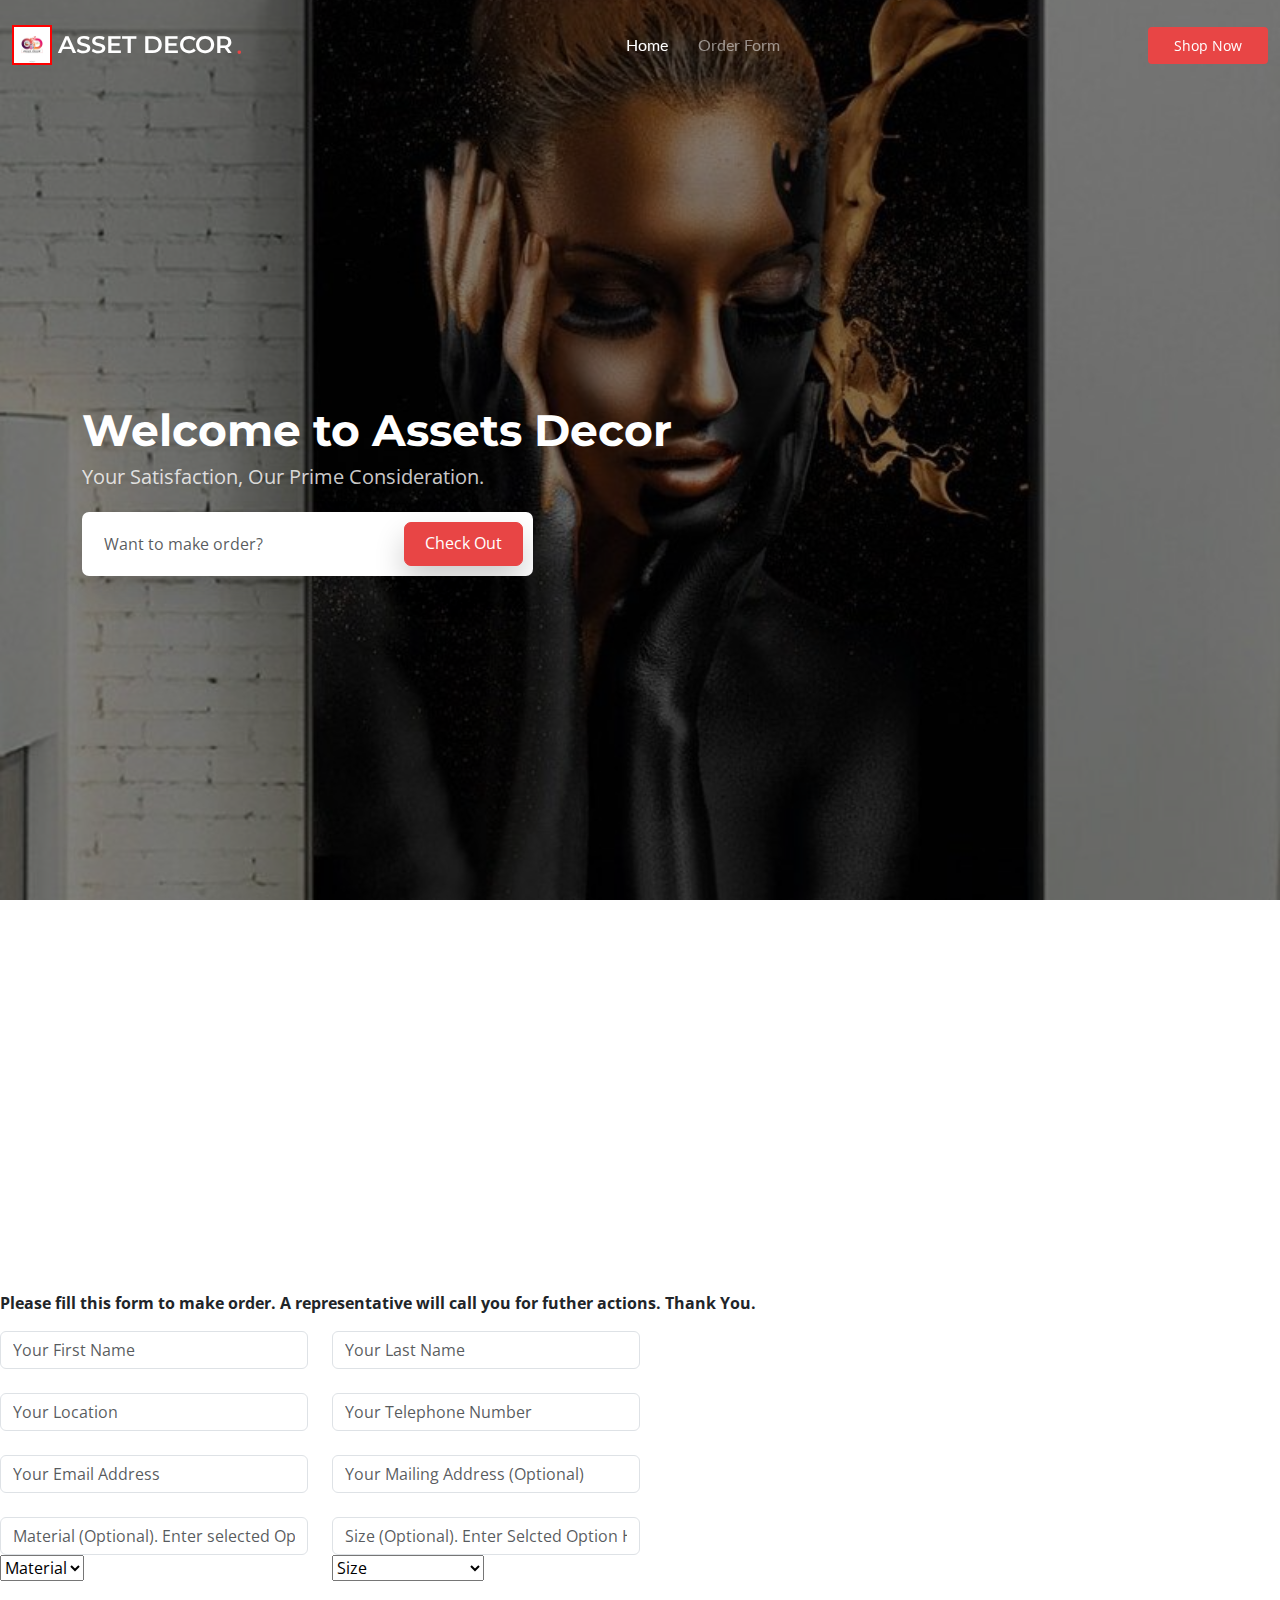
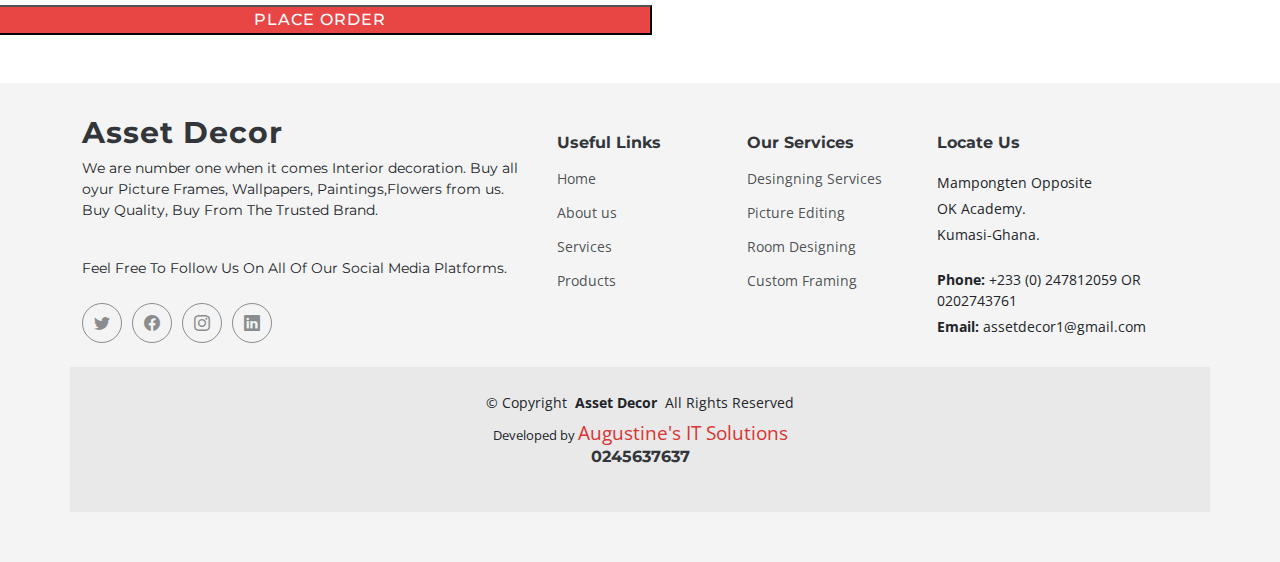
==== order.html @ 646a0646 "Add files via upload" ====
<!DOCTYPE html>
<html lang="en">

<head>
  <meta charset="utf-8">
  <meta content="width=device-width, initial-scale=1.0" name="viewport">

  <title>Asset Decor - Order Form Page</title>
  <meta content="" name="description">
  <meta content="" name="keywords">

  <!-- Favicons -->
  <link href="assets/img/logo.jpg" rel="icon">
  <link href="assets/img/logo.jpg" rel="apple-touch-icon">

  <!-- Fonts -->
  <link href="https://fonts.googleapis.com" rel="preconnect">
  <link href="https://fonts.gstatic.com" rel="preconnect" crossorigin>
  <link href="https://fonts.googleapis.com/css2?family=Open+Sans:ital,wght@0,300;0,400;0,500;0,600;0,700;0,800;1,300;1,400;1,500;1,600;1,700;1,800&family=Montserrat:ital,wght@0,100;0,200;0,300;0,400;0,500;0,600;0,700;0,800;0,900;1,100;1,200;1,300;1,400;1,500;1,600;1,700;1,800;1,900&family=Lato:ital,wght@0,100;0,300;0,400;0,700;0,900;1,100;1,300;1,400;1,700;1,900&display=swap" rel="stylesheet">

  <!-- Vendor CSS Files -->
  <link href="assets/vendor/bootstrap/css/bootstrap.min.css" rel="stylesheet">
  <link href="assets/vendor/bootstrap-icons/bootstrap-icons.css" rel="stylesheet">
  <link href="assets/vendor/glightbox/css/glightbox.min.css" rel="stylesheet">
  <link href="assets/vendor/swiper/swiper-bundle.min.css" rel="stylesheet">
  <link href="assets/vendor/aos/aos.css" rel="stylesheet">

  <!-- Template Main CSS File -->
  <link href="assets/css/main.css" rel="stylesheet">

  <!-- =======================================================
  * Template Name: Append
  * Template URL: https://bootstrapmade.com/append-bootstrap-website-template/
  * Updated: Mar 17 2024 with Bootstrap v5.3.3
  * Author: BootstrapMade.com
  * License: https://bootstrapmade.com/license/
  ======================================================== -->
</head>

<body class="index-page" data-bs-spy="scroll" data-bs-target="#navmenu">

  <!-- ======= Header ======= -->
  <header id="header" class="header fixed-top d-flex align-items-center">
    <div class="container-fluid d-flex align-items-center justify-content-between">

      <a href="index.html" class="logo d-flex align-items-center me-auto me-xl-0">
        <!-- Uncomment the line below if you also wish to use an image logo -->
         <img src="assets/img/logo.jpg" alt="" height="500px">

        <h1>ASSET DECOR</h1>
        <span>.</span>
      </a>

      <!-- Nav Menu -->
      <nav id="navmenu" class="navmenu">
        <ul>
          <li><a href="#hero" class="active">Home</a></li>
          <li><a href="#order">Order Form</a></li>
          
         <!--<li class="dropdown has-dropdown"><a href="#"><span>Dropdown</span> <i class="bi bi-chevron-down"></i></a>
            <ul class="dd-box-shadow">
              <li><a href="#">Dropdown 1</a></li>
              <li class="dropdown has-dropdown"><a href="#"><span>Deep Dropdown</span> <i class="bi bi-chevron-down"></i></a>
                <ul class="dd-box-shadow">
                  <li><a href="#">Deep Dropdown 1</a></li>
                  <li><a href="#">Deep Dropdown 2</a></li>
                  <li><a href="#">Deep Dropdown 3</a></li>
                  <li><a href="#">Deep Dropdown 4</a></li>
                  <li><a href="#">Deep Dropdown 5</a></li>
                </ul>
              </li>
              <li><a href="#">Dropdown 2</a></li>
              <li><a href="#">Dropdown 3</a></li>
              <li><a href="#">Dropdown 4</a></li>
            </ul>
          </li> --> 
          
        </ul>

        <i class="mobile-nav-toggle d-xl-none bi bi-list"></i>
      </nav><!-- End Nav Menu -->

      <a class="btn-getstarted" href="index.html#portfolio">Shop Now</a>

    

    </div>
  </header><!-- End Header -->

  <main id="main">

    <!-- Hero Section - Home Page -->
    <section id="hero" class="hero">

      <img src="assets/img/IMG_9857.JPG" alt="" data-aos="fade-in">

      <div class="container">
        <div class="row">
          <div class="col-lg-10">
            <h2 data-aos="fade-up" data-aos-delay="100">Welcome to Assets Decor</h2>
            <p data-aos="fade-up" data-aos-delay="200">Your Satisfaction, Our Prime Consideration.</p>
          </div>
          <div class="col-lg-5">
            <form action="#order" class="sign-up-form d-flex" data-aos="fade-up" data-aos-delay="300">
              <input type="text" class="form-control" placeholder="Want to make order?">
              <input type="submit" class="btn btn-primary" value="Check Out">
            </form>
          </div>
        </div>
      </div>

    </section><!-- End Hero Section -->

  <main id="main">

    <!-- Page Title -->
    <div data-aos="fade" class="page-title" id="order">
      <div class="heading">
        <div class="container">
          <div class="row d-flex justify-content-center text-center">
            <div class="col-lg-8">
              <h1>Make An Order</h1>
              <p>Please fill the form below to make order for this product from Assets Decor. A representative will contact you for 
                futher actions to complete the request. Thank You.
              </p>
            </div>
          </div>
        </div>
      </div>
      <nav class="breadcrumbs">
        <div class="container">
          <ol>
            <li><a href="index.html">Home</a></li>
            <li class="current">Order Form.</li>
            
          </ol>
        </div>
        
      </nav>
    </div><br><br><!-- End Page Title -->
    <p><strong>Please fill this form to make order. A representative will call you for futher actions. Thank You.</strong></p>

   
  
    <form class="vertical-form" action="https://submit-form.com/ZeLQYq51j">
        <div class="col-lg-6">
         
            <div class="row gy-4">
  
              <div class="col-md-6">
                <input type="text" name="name" class="form-control" placeholder="Your First Name" required>
              </div>
  
              
              <div class="col-md-6">
                <input type="text" name="name" class="form-control" placeholder="Your Last Name" required>
              </div>
  
              
              <div class="col-md-6">
                <input type="text" name="name" class="form-control" placeholder="Your Location" required>
              </div>
  
              
              <div class="col-md-6">
                <input type="text" name="name" class="form-control" placeholder="Your Telephone Number" required>
              </div>
  
              <div class="col-md-6 ">
                <input type="email" class="form-control" name="email" placeholder="Your Email Address" required>
              </div>

              <div class="col-md-6 ">
                <input type="text" class="form-control" name="email" placeholder="Your Mailing Address (Optional)">
              </div>

              
              
              <div class="col-md-6 ">
                <input type="text" class="form-control" name="email" placeholder="Material (Optional). Enter selected Option Here">
                <select>
                    <option hidden>Material</option>
                    <option>Glass</option>
                    <option>Wood</option>
                    <option>Canvas</option>
                </select>
            </div>


              <div class="col-md-6 ">
                <input type="text" class="form-control" name="email" placeholder="Size (Optional). Enter Selcted Option Here">
                <select>
                    <option hidden>Size</option>
                    <option>A3 (12x16 inches)</option>
                    <option>A4</option>
                    <option>20x30</option>
                    <option>16x20</option>
                    <option>15x19</option>
                    <option>20x24</option>
                    <option>16x24</option>
                </select>
            </div>

              <button type="submit" class="submitted-form">PLACE ORDER</button>
            </form>
    </div>
    
    </div>

  </div>
  

</section><br><br><!-- End Contact Section -->
     

  </main>

  <!-- ======= Footer ======= -->
  <footer id="footer" class="footer">

    <div class="container footer-top">
      <div class="row gy-4">
        <div class="col-lg-5 col-md-12 footer-about">
          <a href="index.html" class="logo d-flex align-items-center">
            <span>Asset Decor</span>
          </a>
          <p>We are number one when it comes Interior decoration. Buy all oyur Picture Frames, Wallpapers, Paintings,Flowers from us. Buy Quality, Buy From The Trusted Brand.
          </p><br>

          <p>Feel Free To Follow Us On All Of Our Social Media Platforms.</p>
          <div class="social-links d-flex mt-4">
            <a href=""><i class="bi bi-twitter"></i></a>
            <a href=""><i class="bi bi-facebook"></i></a>
            <a href=""><i class="bi bi-instagram"></i></a>
            <a href=""><i class="bi bi-linkedin"></i></a>
          </div>
        </div>

        <div class="col-lg-2 col-6 footer-links">
          <h4>Useful Links</h4>
          <ul>
            <li><a href="#hero" id="hero">Home</a></li>
            <li><a href="#about">About us</a></li>
            <li><a href="index.html#services">Services</a></li>
            <li><a href="index.html#portfolio">Products</a></li>
            
          </ul>
        </div>

        <div class="col-lg-2 col-6 footer-links">
          <h4>Our Services</h4>
          <ul>
            <li><a href="index.html#services">Desingning Services</a></li>
            <li><a href="index.html#services">Picture Editing</a></li>
            <li><a href="index.html#services">Room Designing</a></li>
            <li><a href="index.html#services">Custom Framing</a></li>
          </ul>
        </div>

        <div class="col-lg-3 col-md-12 footer-contact text-center text-md-start">
          <h4>Locate Us</h4>
          <p>Mampongten Opposite </p>
          <p>OK Academy.</p>
          <p>Kumasi-Ghana.</p>
          <p class="mt-4"><strong>Phone:</strong> <span>+233 (0) 247812059 OR 0202743761</span></p>
          <p><strong>Email:</strong> <span>assetdecor1@gmail.com</span></p>
        </div>

      </div>
    </div>

    <div class="container copyright text-center mt-4">
      <p>&copy; <span>Copyright</span> <strong class="px-1">Asset Decor</strong> <span>All Rights Reserved</span></p>
      <div class="credits">
        <!-- All the links in the footer should remain intact. -->
        <!-- You can delete the links only if you've purchased the pro version. -->
        <!-- Licensing information: https://bootstrapmade.com/license/ -->
        <!-- Purchase the pro version with working PHP/AJAX contact form: [buy-url] -->
        Developed by <span class="span">Augustine's IT Solutions</span>
        <h4>0245637637</h4>
      </div>
    </div>

  </footer><!-- End Footer -->

  <!-- Scroll Top Button -->
  <a href="#" id="scroll-top" class="scroll-top d-flex align-items-center justify-content-center"><i class="bi bi-arrow-up-short"></i></a>

  <!-- Preloader -->
  <div id="preloader">
    <div></div>
    <div></div>
    <div></div>
    <div></div>
  </div>

  <!-- Vendor JS Files -->
  <script src="assets/vendor/bootstrap/js/bootstrap.bundle.min.js"></script>
  <script src="assets/vendor/glightbox/js/glightbox.min.js"></script>
  <script src="assets/vendor/purecounter/purecounter_vanilla.js"></script>
  <script src="assets/vendor/imagesloaded/imagesloaded.pkgd.min.js"></script>
  <script src="assets/vendor/isotope-layout/isotope.pkgd.min.js"></script>
  <script src="assets/vendor/swiper/swiper-bundle.min.js"></script>
  <script src="assets/vendor/aos/aos.js"></script>
  <script src="assets/vendor/php-email-form/validate.js"></script>

  <!-- Template Main JS File -->
  <script src="assets/js/main.js"></script>

</body>

</html>
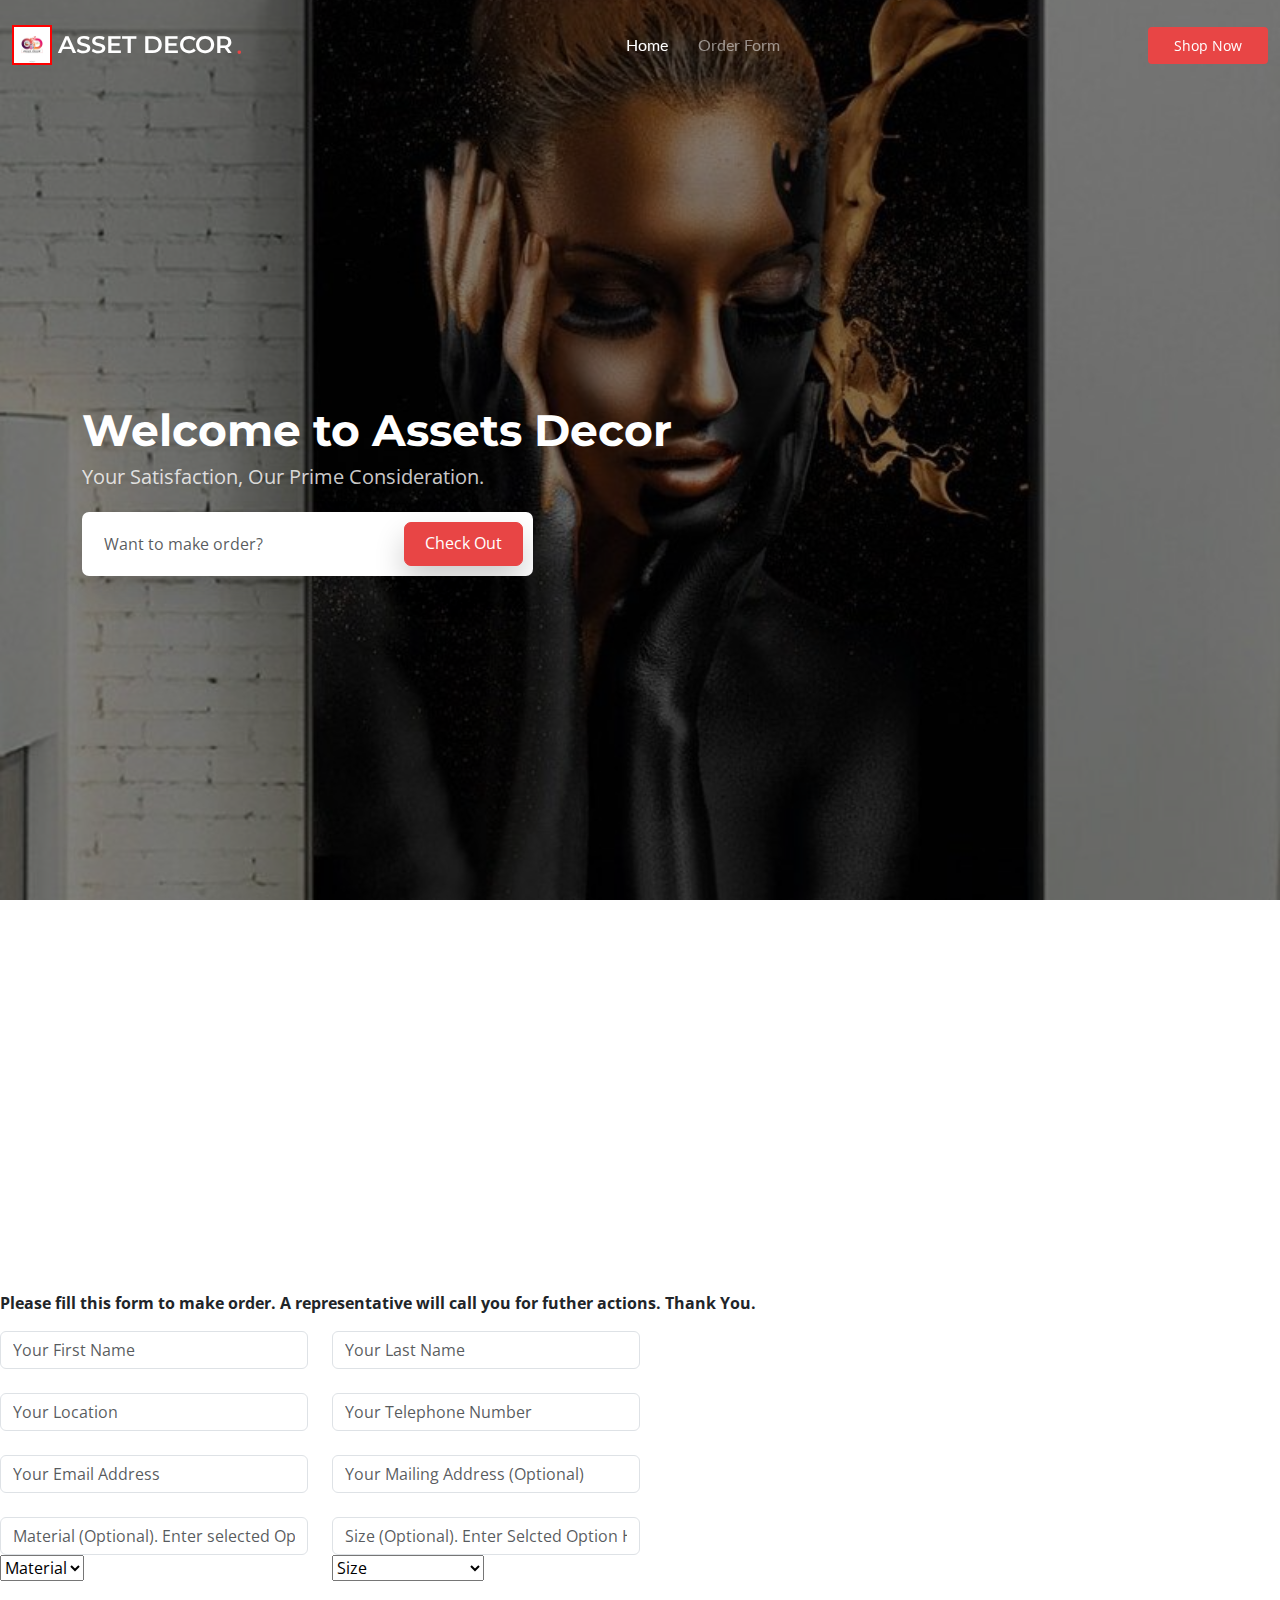
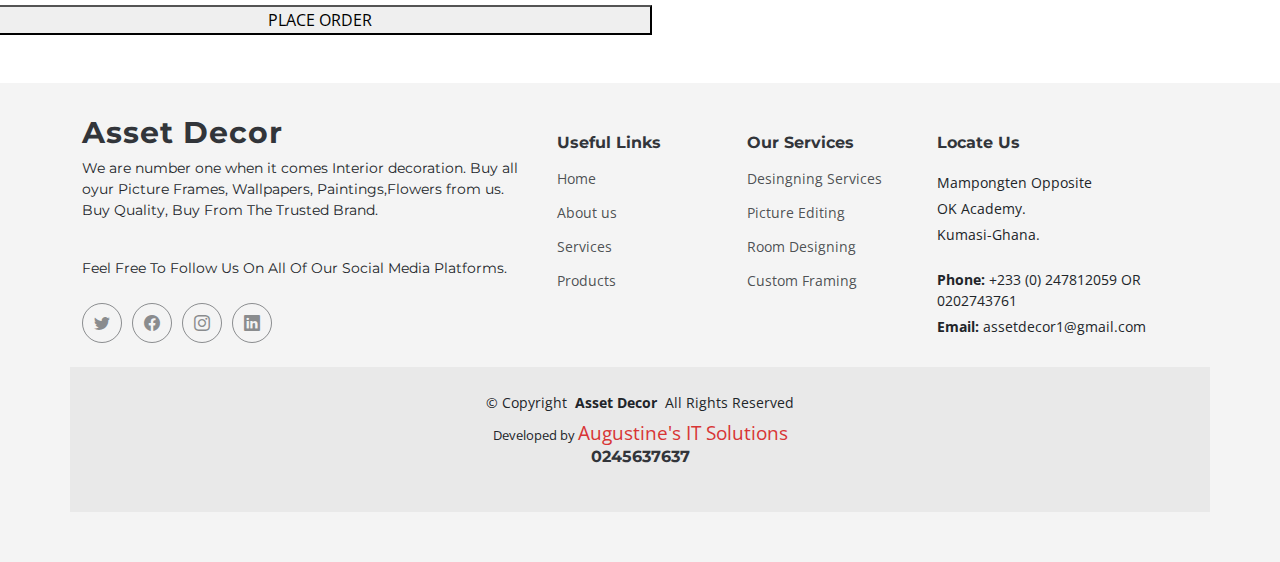
==== commit 8ddfe90a: "Update order.html" ====
--- a/order.html
+++ b/order.html
@@ -201,7 +201,7 @@
                 </select>
             </div>
 
-              <button type="submit" class="submitted-form">PLACE ORDER</button>
+              <button type="submit" class="but">PLACE ORDER</button>
             </form>
     </div>
     
@@ -309,4 +309,4 @@
 
 </body>
 
-</html>+</html>
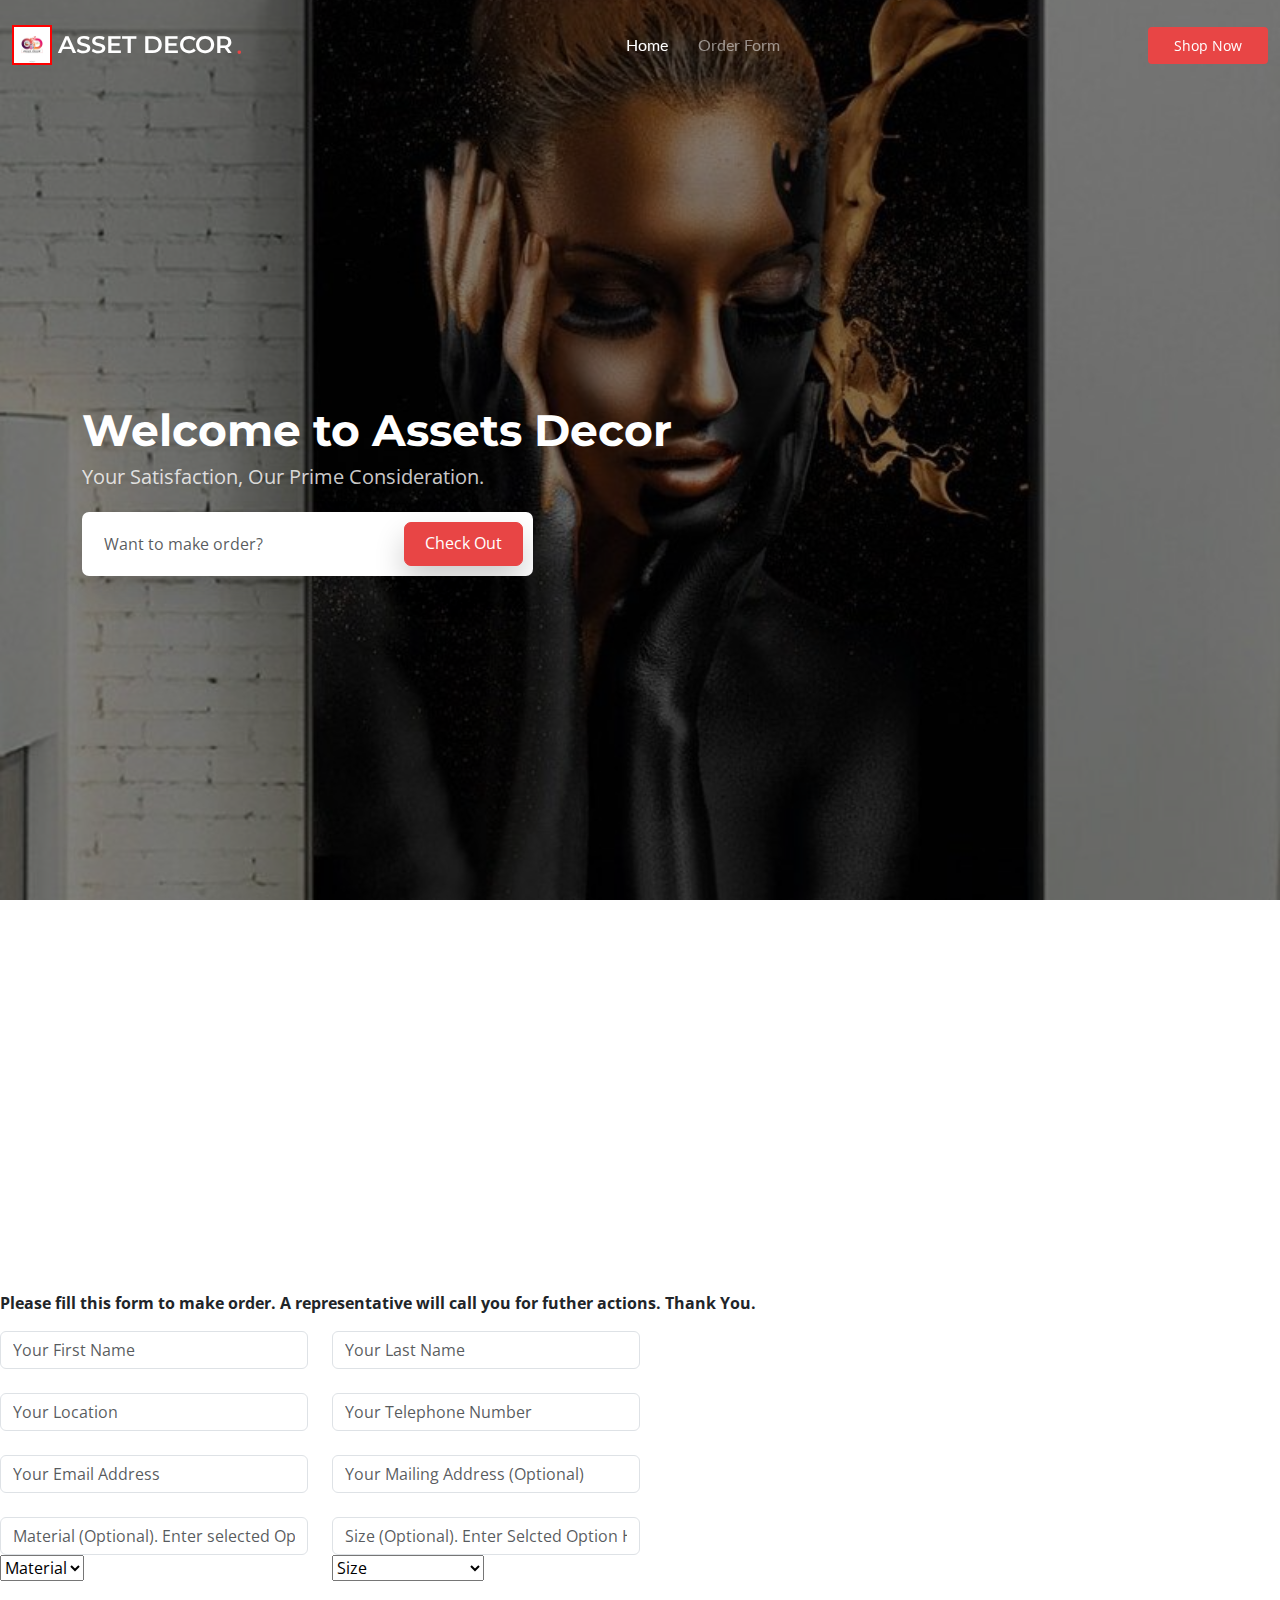
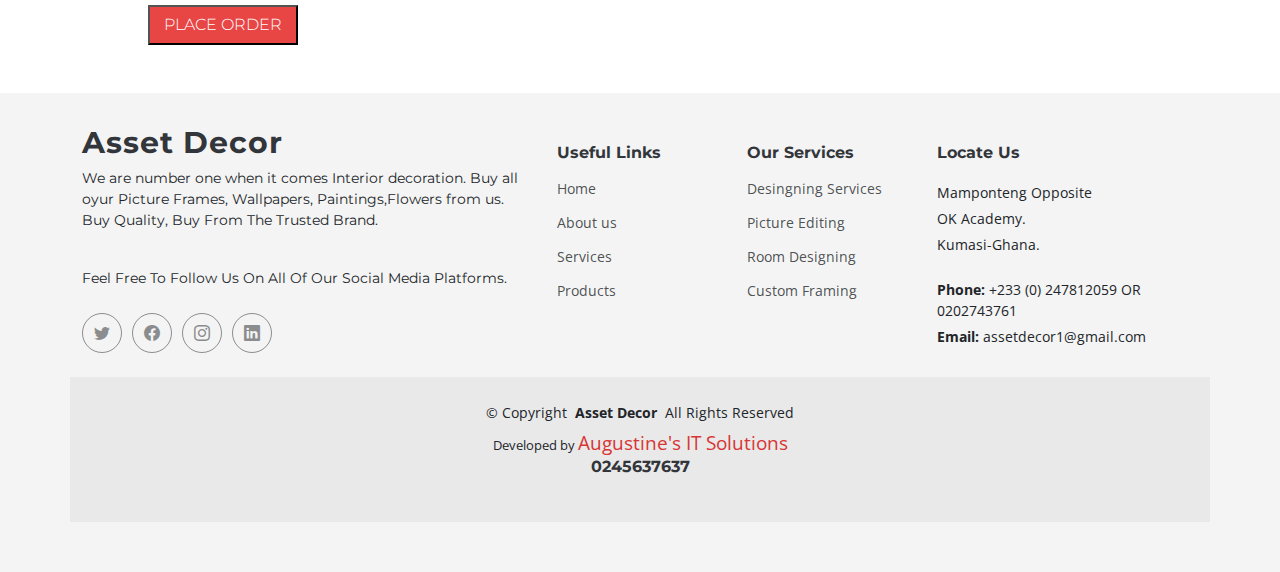
==== commit 38fbb871: "Update order.html" ====
--- a/order.html
+++ b/order.html
@@ -259,7 +259,7 @@
 
         <div class="col-lg-3 col-md-12 footer-contact text-center text-md-start">
           <h4>Locate Us</h4>
-          <p>Mampongten Opposite </p>
+          <p>Mamponteng Opposite </p>
           <p>OK Academy.</p>
           <p>Kumasi-Ghana.</p>
           <p class="mt-4"><strong>Phone:</strong> <span>+233 (0) 247812059 OR 0202743761</span></p>
--- a/assets/css/main.css
+++ b/assets/css/main.css
@@ -2981,3 +2981,30 @@
   padding-right: 19px;
   color: #fff;
 }
+
+
+
+.vertical-form .but 
+{
+  width: 150px;
+  height: 40px;
+  margin-left: 10rem;
+  background: var(--accent-color);
+  color: var(--contrast-color);
+  font-family: var(--heading-font);
+  font-weight: 300;
+  
+  letter-spacing: 0;
+  
+  transition: 0.3s;
+  display: inline-flex;
+  align-items: center;
+  justify-content: center;
+}
+
+.vertical-form .but:hover
+{
+  background: rgba(var(--accent-color-rgb), 0.8);
+  padding-right: 19px;
+  color: #fff;
+}
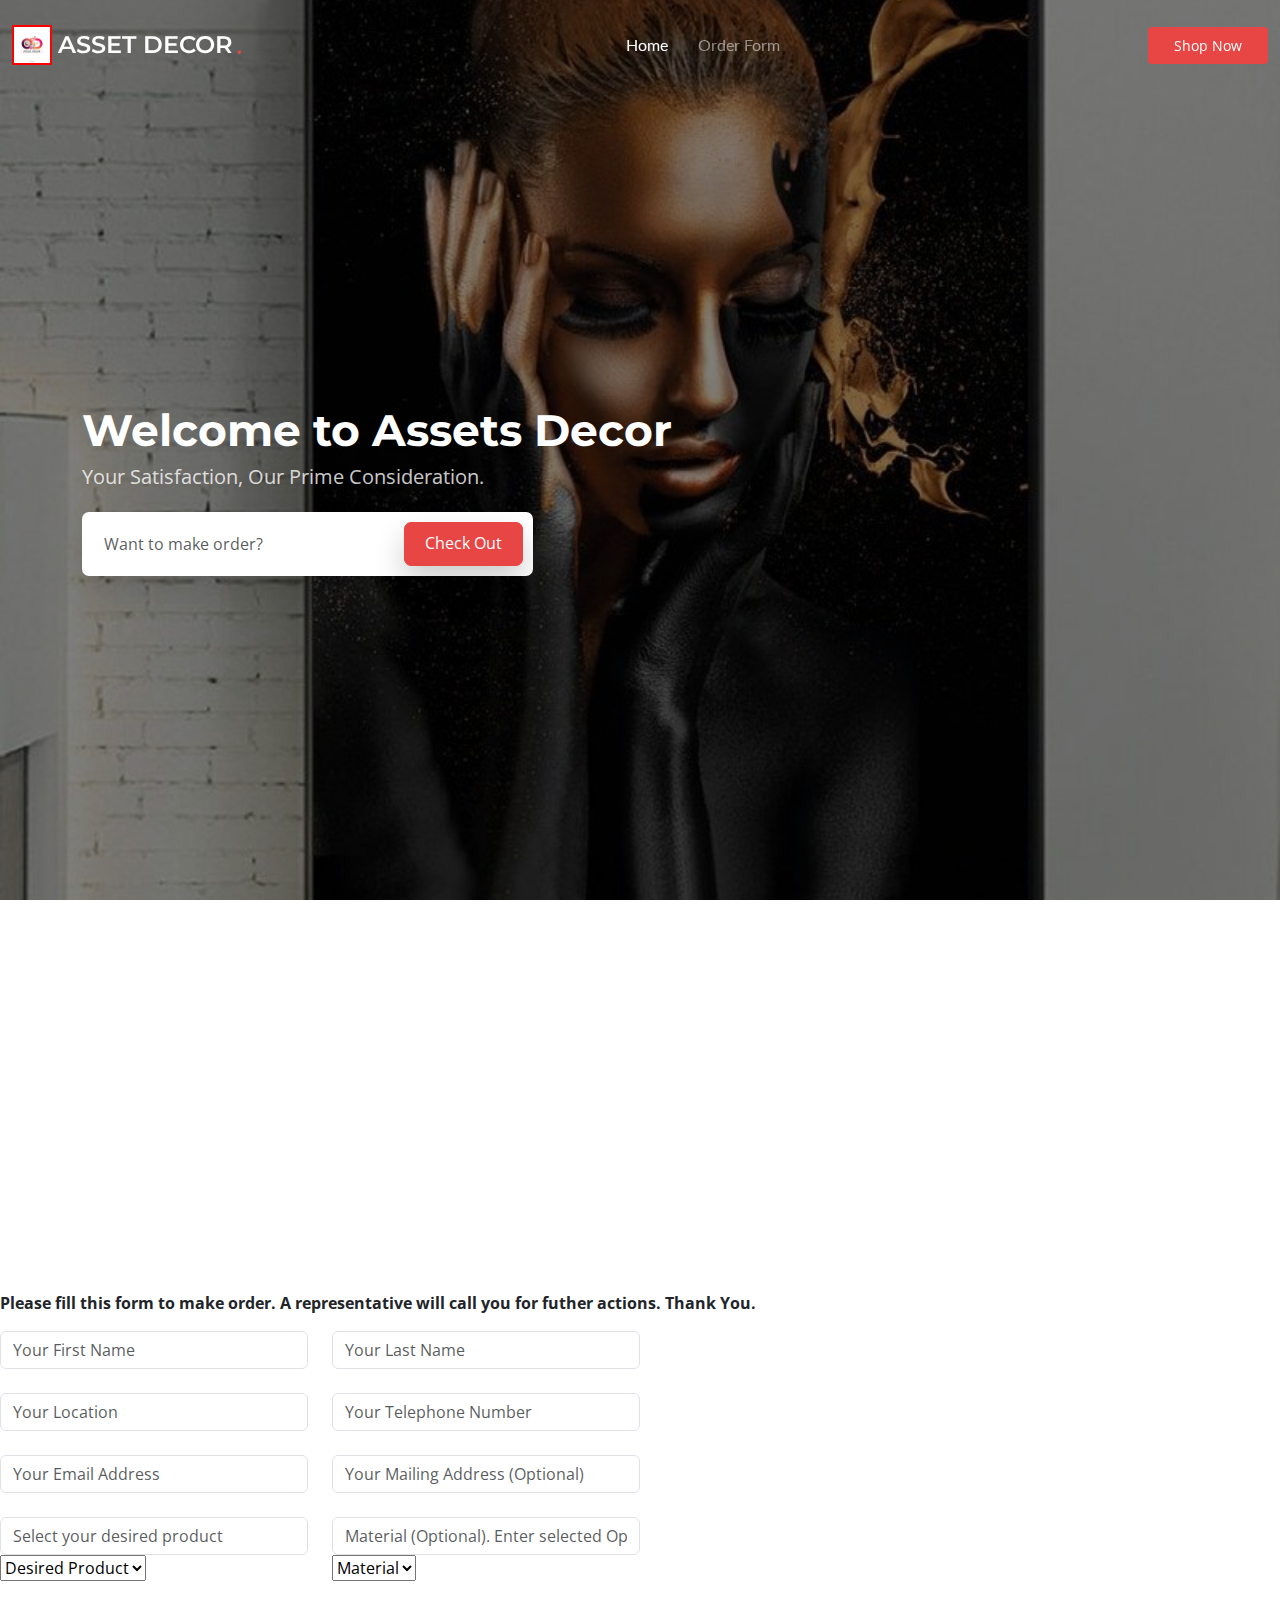
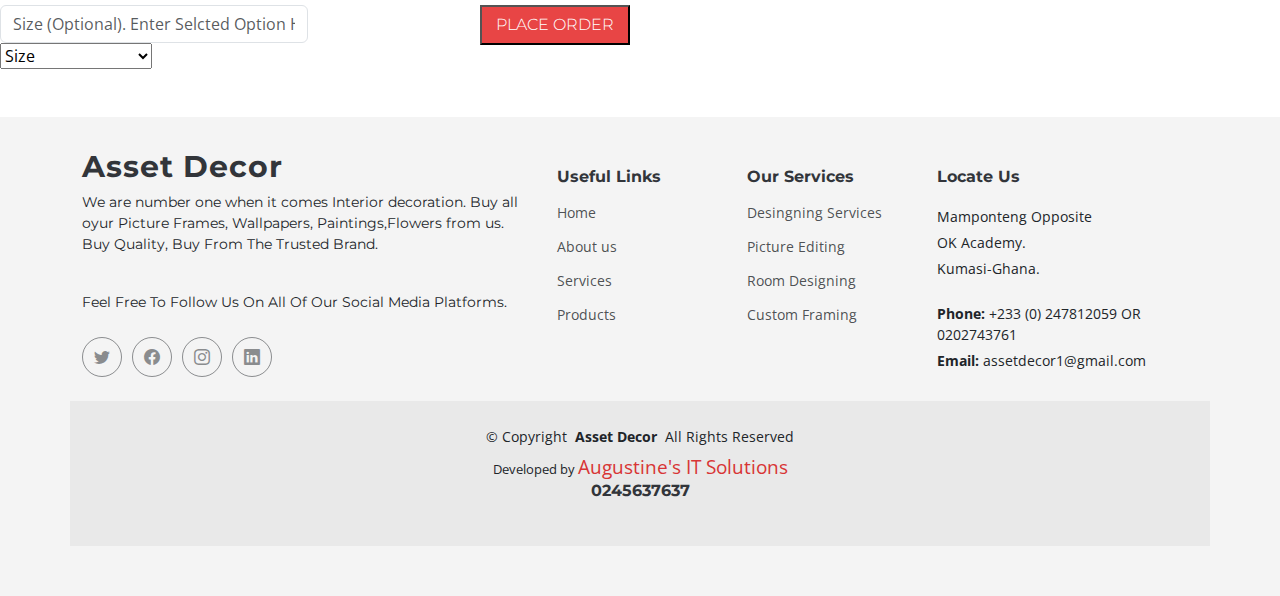
==== commit 5ffc7e89: "Update order.html" ====
--- a/order.html
+++ b/order.html
@@ -175,14 +175,25 @@
               </div>
 
               
-              
+              <div class="col-md-6 ">
+                <input type="text" class="form-control" name="Products" placeholder="Select your desired product">
+                <select>
+                    <option hidden>Desired Product</option>
+                    <option value="Picture Frame">Picture Frame</option>
+                    <option value="Wallpaper">Wallpaper</option>
+                    <option value="Ornament">Ornament</option>
+                    <option value="Flowers">Flowers</option>
+                    <option value="Air Freshner">Air Freshner</option>
+                </select>
+            </div>
+
               <div class="col-md-6 ">
                 <input type="text" class="form-control" name="email" placeholder="Material (Optional). Enter selected Option Here">
                 <select>
                     <option hidden>Material</option>
-                    <option>Glass</option>
-                    <option>Wood</option>
-                    <option>Canvas</option>
+                    <option value="Glass">Glass</option>
+                    <option value="Wood">Wood</option>
+                    <option value="Canvas">Canvas</option>
                 </select>
             </div>
 
@@ -191,13 +202,13 @@
                 <input type="text" class="form-control" name="email" placeholder="Size (Optional). Enter Selcted Option Here">
                 <select>
                     <option hidden>Size</option>
-                    <option>A3 (12x16 inches)</option>
-                    <option>A4</option>
-                    <option>20x30</option>
-                    <option>16x20</option>
-                    <option>15x19</option>
-                    <option>20x24</option>
-                    <option>16x24</option>
+                    <option value="A3 (12x16 inches)">A3 (12x16 inches)</option>
+                    <option value="A4">A4</option>
+                    <option value="20x30">20x30</option>
+                    <option value="16x20">16x20</option>
+                    <option value="15x19">15x19</option>
+                    <option value="20x24">20x24</option>
+                    <option value="16x24">16x24</option>
                 </select>
             </div>
 
